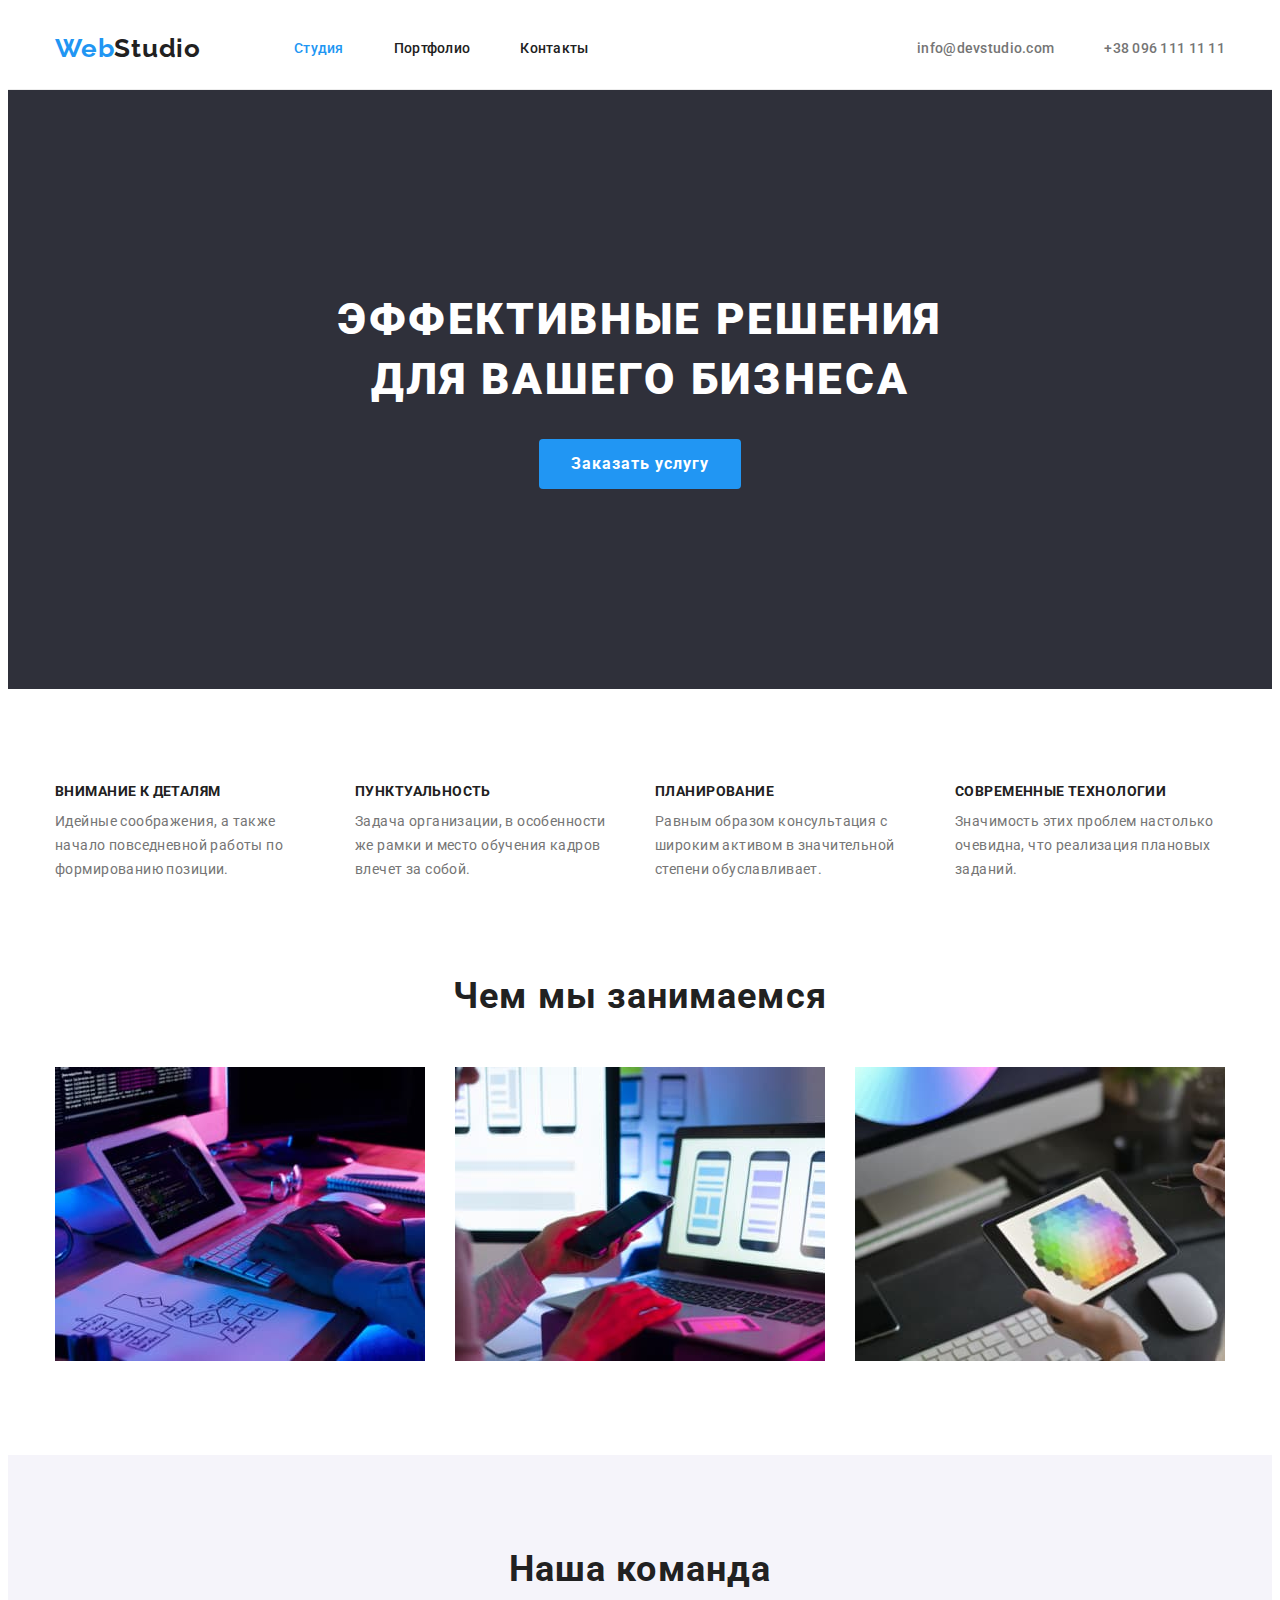
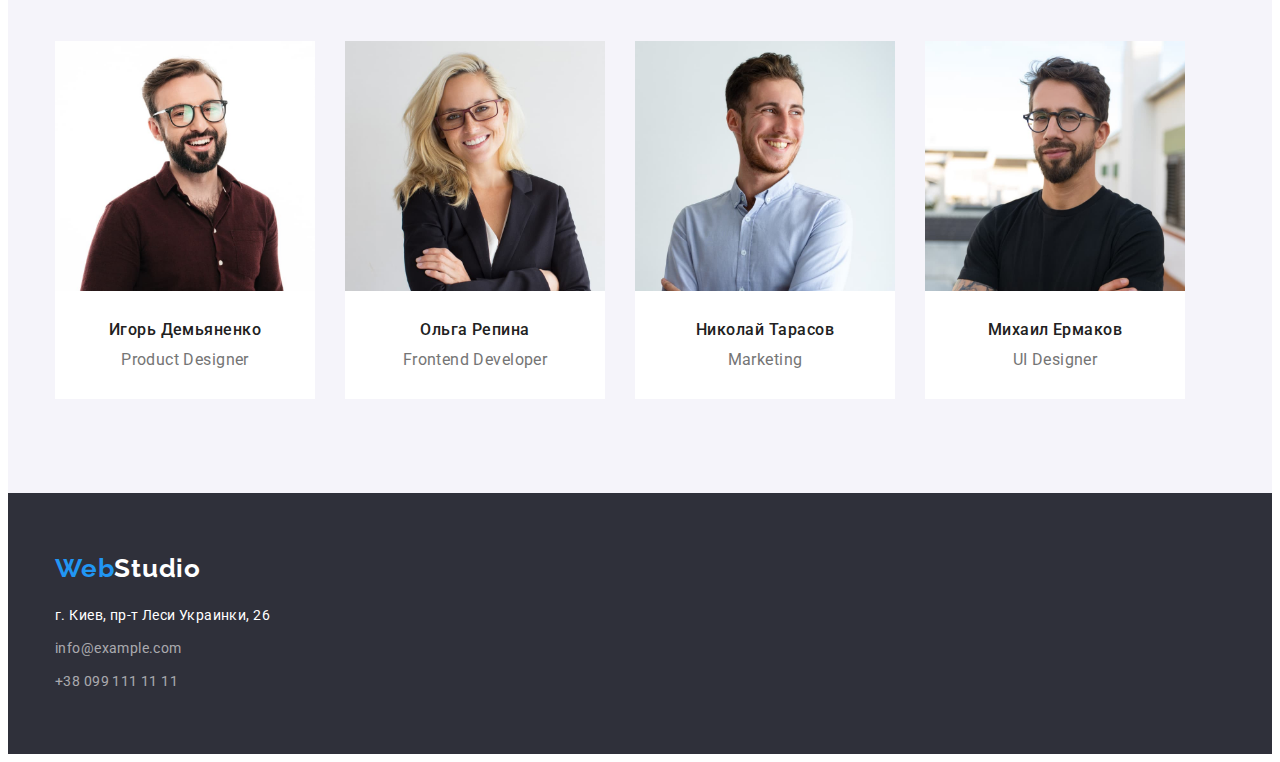
==== index.html @ c7f2487e "q" ====
<!DOCTYPE html>
<html lang="ru">

<head>
    <meta charset="UTF-8">
    <meta http-equiv="X-UA-Compatible" content="IE=edge">
    <meta name="viewport" content="width=device-width, initial-scale=1.0">
    <title>WebStudio</title>
    <link rel="preconnect" href="https://fonts.googleapis.com">
    <link rel="preconnect" href="https://fonts.gstatic.com" crossorigin>
    <link href="https://fonts.googleapis.com/css2?family=Raleway:wght@700&family=Roboto:wght@400;500;700;900&display=swap"
        rel="stylesheet">
    <link rel="stylesheet" href="https://cdnjs.cloudflare.com/ajax/libs/modern-normalize/1.1.0/modern-normalize.min.css"
        integrity="sha512-wpPYUAdjBVSE4KJnH1VR1HeZfpl1ub8YT/NKx4PuQ5NmX2tKuGu6U/JRp5y+Y8XG2tV+wKQpNHVUX03MfMFn9Q=="
        crossorigin="anonymous" referrerpolicy="no-referrer" />
    <link rel="stylesheet" href="./css/styles.css">
</head>

<body>
    <header class="header">
       <div class="container nav">
            <nav class="header-nav">
                <!--logo-->
                <a class="logo" href="./index.html">Web<span>Studio</span></a>
                <!--nav-->
                <ul class="header-list">
                    <li><a class="link current" href="./index.html">Студия</a></li>
                    <li><a class="link" href="./portfolio.html">Портфолио</a></li>
                    <li><a class="link" href="#">Контакты</a></li>
                </ul>
            </nav>
            <!--contacts-->
            <ul class="header-list-contacts">
                <li><a class="link" href="mailto:info@devstudio.com">info@devstudio.com</a></li>
                <li><a class="link" href="tel:+380961111111">+38 096 111 11 11</a></li>
            </ul>
       </div>
    </header>
    <!--main-->
    <main class="main">
        <!--кнопка заказать услугу-->
        <section class="section-one">
            <div class="container">
                <h1 class="section-one-title">Эффективные решения для вашего бизнеса</h1>
                <button class="button" type="button">Заказать услугу</button>
            </div>
        </section>
        <!--плюсы и преимущества-->
        <section class="section-two">
           <div class="container">
                <!--скрытый заголовок-->
                <h2 class="section-two-title">Наши плюсы и преимущества</h2>
                <ul class="section-two-list">
                    <li>
                        <h3 class="title">Внимание к деталям</h3>
                        <p>Идейные соображения, а также начало повседневной работы по формированию позиции.</p>
                    </li>
                    <li>
                        <h3 class="title">Пунктуальность</h3>
                        <p>Задача организации, в особенности же рамки и место обучения кадров влечет за собой.</p>
                    </li>
                    <li>
                        <h3 class="title">Планирование</h3>
                        <p>Равным образом консультация с широким активом в значительной степени обуславливает.</p>
                    </li>
                    <li>
                        <h3 class="title">Современные технологии</h3>
                        <p>Значимость этих проблем настолько очевидна, что реализация плановых заданий.</p>
                    </li>
                </ul>
           </div>
        </section>
        <!--чем занимаемся-->
        <section class="section-three">
            <div class="container">
                <h2 class="section-three-title">Чем мы занимаемся</h2>
                <ul class="section-three-list">
                    <li> <img src="./images/cod.jpg" alt="Процесс написания кода" width="370"> </li>
                    <li> <img src="./images/app.jpg" alt="Разработки приложений" width="370"> </li>
                    <li> <img src="./images/design.jpg" alt="Работа с дизайном" width="370"> </li>
                </ul>
            </div>
        </section>
        <!--команда-->
        <section class="section-four">
            <div class="container">
                <h2 class="section-four-title">Наша команда</h2>
                <ul class="section-four-list">
                    <li>
                        <img src="./images/ihor.jpg" alt="Игорь Демьяненко" width="260">
                        <h3 class="title">Игорь Демьяненко</h3>
                        <p>Product Designer</p>
                    </li>
                    <li>
                        <img src="./images/olga.jpg" alt="Ольга Репина" width="260">
                        <h3 class="title">Ольга Репина</h3>
                        <p>Frontend Developer</p>
                    </li>
                    <li>
                        <img src="./images/nikolai.jpg" alt="Николай Тарасов" width="260">
                        <h3 class="title">Николай Тарасов</h3>
                        <p>Marketing</p>
                    </li>
                    <li>
                        <img src="./images/mihailo.jpg" alt="Михаил Ермаков" width="260">
                        <h3 class="title">Михаил Ермаков</h3>
                        <p>UI Designer</p>
                    </li>
                </ul>
            </div>
        </section>
    </main>
    <!--footer-->
    <footer class="footer">
      <div class="container">
            <a class="logo-footer" href="./index.html">Web<span>Studio</span></a>
            <address>
                <ul class="address">
                   <li><a class="link-address" href="https://goo.gl/maps/ifKrriMA3QEDocWd7">г. Киев, пр-т Леси Украинки, 26</a> <br /></li>
                   <li><a class="link" href="mailto:info@example.com">info@example.com</a> <br /></li>
                   <li><a class="link" href="tel:+380991111111">+38 099 111 11 11</a></li>
                </ul>
            </address>
      </div>
    </footer>
</body>

</html>
---- css/styles.css ----
/* основной цвет текста : #212121; */
/* вторичный цвет текста : #757575; */
/* акцентный цвет текста : #2196F3; */
/* заголовок : #FFFFFF; */
/* футер вторичный цвет : rgba(255, 255, 255, 0.6); */
/* бекграунд фон : #2F303A; */
/* бекграунд кнопка main : #188CE8 */
/* бекграунд секции команда : #F5F4FA */
/* header border : #ECECEC */
/* list-img border : #eeeeee */
/* background btn portfolio : #f5f4fa  */

:root {
    --primary-text-color: #757575;
    --secondary-text-color: #212121;
    --accent-color: #2196f3;
    --white-color: #ffffff;
    --footer-secondary-text-color: rgba(255, 255, 255, 0.6);
    --background-fon: #2f303a;
    --background-btn-main: #188ce8;
    --background-section-four: #f5f4fa;
    --header-border: #ececec;
    --list-img-border: #eeeeee;
    --background-btn-portfoliio : #f5f4fa;
}

html{
    box-sizing: border-box;
}

*,
*::before,
*::after{
box-sizing: inherit;
}

body {
    font-family: "Roboto", "sans-serif";
    font-size: 14px;
    letter-spacing: 0.03em;
    color: var(--primary-text-color);
    background-color: var(--white-color);
}

ul {
    list-style: none;
    padding: 0px;
    margin: 0px;
}

h1,
h2,
h3,
h4,
h5,
h6,
p {
    margin: 0;
}

img {
    display: block; 
    max-width: 100%; 
    height: auto;
}

.section-one,
.section-two,
.section-three,
.section-four,
.portfolio-section-one {
    padding-top: 94px;
    padding-bottom: 94px;
}

/* скрытые заголовки */
.section-two-title,
.portfolio-section-one-title {
    position: absolute;
    width: 1px;
    height: 1px;
    margin: -1px;
    border: 0;
    padding: 0;

    white-space: nowrap;
    clip-path: inset(100%);
    clip: rect(0 0 0 0);
    overflow: hidden;
}
/* контейнер */
.container {
    width: 1200px;
    margin-right: auto;
    margin-left: auto;
    padding-left: 15px;
    padding-right: 15px;
}

/* logo */
.logo {
    color: var(--accent-color);
    font-family: "Raleway", "sans-serif";
    font-weight: 700;
    font-size: 26px;
    line-height: 1.19;
    letter-spacing: 0.03em;
    text-decoration: none;
}

.logo span {
    color: var(--secondary-text-color);
}

/* nav */
.nav{
    display: flex;
}
.header-nav{
    display: flex;
    align-items: center;
}

.header-list .link {
    color: var(--secondary-text-color);
    font-weight: 500;
    font-size: 14px;
    line-height: 1.2;
    letter-spacing: 0.02em;
    text-decoration: none;
    display: block;
    padding: 32px 0;
}

.header-list .link:hover,
.header-list .link:focus {
    color: var(--accent-color);
}

.header-list .link.current {
    color: var(--accent-color);
}

.header-list{
    display: flex;
    margin-left: 93px;
}

.header-list li+li,
.header-list-contacts li+li{
    margin-left: 50px;
}

/* contacts */
.header-list-contacts{
    display: flex;
    align-items: center;
    margin-left: auto;
}

.header-list-contacts .link {
    color: var(--primary-text-color);
    font-weight: 500;
    font-size: 14px;
    line-height: 1.2;
    letter-spacing: 0.02em;
    text-decoration: none;
}

.header-list-contacts .link:hover,
.header-list-contacts .link:focus {
    color: var(--accent-color);
}

header {
    border-bottom: 1px solid;
    border-color: var(--header-border);
}

/* кнопка заказать услугу */
.section-one-title {
    color: var(--white-color);
    font-weight: 900;
    font-size: 44px;
    line-height: 1.36;
    text-align: center;
    letter-spacing: 0.06em;
    text-transform: uppercase;

    max-width: 696px;
    
    margin-bottom: 30px;
    margin-left: auto;
    margin-right: auto;
}

.section-one {
    background-color: var(--background-fon);
    text-align: center;
    padding: 200px 0;
}

.section-one button {
    color: var(--white-color);
    background-color: var(--accent-color);
    font-family: inherit;
    font-weight: 700;
    font-size: 16px;
    line-height: 1.87;
    display: flex;
    align-items: center;
    text-align: center;
    letter-spacing: 0.06em;
    cursor: pointer;

    border-radius: 4px;
    padding: 10px 32px;
    border: 0px;
    margin-left: auto;
    margin-right: auto;
}

.section-one button:hover,
.section-one button:focus {
    background-color: var(--background-btn-main);
}

/* заголовки секций */
.section-two-title,
.section-three-title,
.section-four-title,
.portfolio-section-one-title {
    color: var(--secondary-text-color);
    font-weight: 700;
    font-size: 36px;
    line-height: 1.16;
    text-align: center;
    letter-spacing: 0.03em;
}

/* плюсы и преимущества */
.section-two-list{
    display: flex;
}

.section-two-list li+li{
    margin-left: 30px;
}

.section-two-list li{
    width: calc((100% - 90px) / 4)
}
.section-two-list .title {
    color: var(--secondary-text-color);
    font-weight: 700;
    font-size: 14px;
    line-height: 1.2;
    letter-spacing: 0.03em;
    text-transform: uppercase;

    margin-bottom: 10px;
}

.section-two-list p {
    font-size: 14px;
    line-height: 1.7;
    letter-spacing: 0.03em;
}

/* чем мы занимаемся */
.section-three {
    padding-top: 0;
}

.section-three-title{
    margin-bottom: 50px;
}

.section-three-list {
    display: flex;
}

.section-three-list li+li{
    margin-left: 30px;
}
/* команда */
.section-four {
    background-color: var(--background-section-four);
}

.section-four-title {
    margin-bottom: 50px;
}

.section-four-list {
    display: flex;
}

.section-four-list li+li {
    margin-left: 30px;
}

.section-four-list li {
    background-color: var(--white-color);
    text-align: center;
}

.section-four-list img {
    margin-bottom: 30px;
}

.section-four-list .title {
    color: var(--secondary-text-color);
    font-weight: 500;
    font-size: 16px;
    line-height: 1.18;
    letter-spacing: 0.03em;
    margin-bottom: 10px;
}

.section-four p {
    font-size: 16px;
    padding-bottom: 30px;
}

/* css portfolio */

/* portfolio buttons */
.portfolio-section-one-list {
    display: flex;
    justify-content: center;
}

.portfolio-section-one-list li+li {
    margin-left: 8px;
}

.btn {
    margin-bottom: 50px;
}

.portfolio-section-one-list button {
    color: var(--secondary-text-color);
    background-color: var(--background-btn-portfoliio);
    cursor: pointer;
    font-family: inherit;
    font-weight: 500;
    font-size: 16px;
    line-height: 1.6;
    text-align: center;
    letter-spacing: 0.03em;

    display: inline-block;
    border-radius: 4px;
    padding: 6px 22px;
    border: 0px;
}

.portfolio-section-one-list button:hover,
.portfolio-section-one-list button:focus {
    background-color: var(--accent-color);
    color: var(--white-color);
}

/* галерея */
.list-img {
    display: flex;
    flex-wrap: wrap;
}

.list-img li {
    margin-bottom: 30px;
    background-color: var(--white-color);
    padding-bottom: 20px;
}
/* ATANTION */
.list-img li:not(:nth-child(3n)) {
    margin-right: 30px;
}

.list-img li {
    margin-bottom: 30px;
    background-color: var(--white-color);
    padding-bottom: 20px;
}

.list-img li:nth-last-child(-n + 3) {
    margin-bottom: 0;
}

.list-img > li > a {
    text-decoration: none;
}

.list-img .title {
    font-weight: 700;
    font-size: 18px;
    line-height: 2;
    letter-spacing: 0.06em;
    color: var(--secondary-text-color);
    margin-bottom: 4px;
}

.list-img h2 {
    margin-top: 20px;
}

.list-img p {
    font-size: 16px;
    line-height: 1.8;
    letter-spacing: 0.03em;
    color: var(--primary-text-color);
    padding-bottom: 20px;
}

.borders {
    padding-right: 24px;
    padding-left: 24px;
    padding-bottom: 20px;
    padding-top: 20px;
    border-bottom: 1px solid; 
    border-left: 1px solid;
    border-right: 1px solid;
    border-color: var(--list-img-border);
}

/* футер */
.footer {
    background-color: var(--background-fon);
    padding: 60px 0;
}

/* logo */
.logo-footer {
    color: var(--accent-color);
    font-family: "Raleway", "sans-serif";
    
    font-weight: 700;
    font-size: 26px;
    line-height: 1.19;
    letter-spacing: 0.03em;
    text-decoration: none;
    display: block;
    margin-bottom: 20px;
}

.logo-footer span {
    color: var(--white-color);
}

/* address */
.address li+li {
    margin-top: 9px;
}
.address .link-address {
    color: var(--white-color);
    font-size: 14px;
    line-height: 1.7;
    letter-spacing: 0.03em;
    text-decoration: none;
    font-style: normal;
}

.address .link-address:hover,
.address .link-address:focus {
    color: var(--accent-color);
}

.address .link {
    color: var(--footer-secondary-text-color);
    font-size: 14px;
    line-height: 1.7;
    letter-spacing: 0.03em;
    text-decoration: none;
    font-style: normal;
}

.address .link:hover,
.address .link:focus {
    color: var(--accent-color);
}
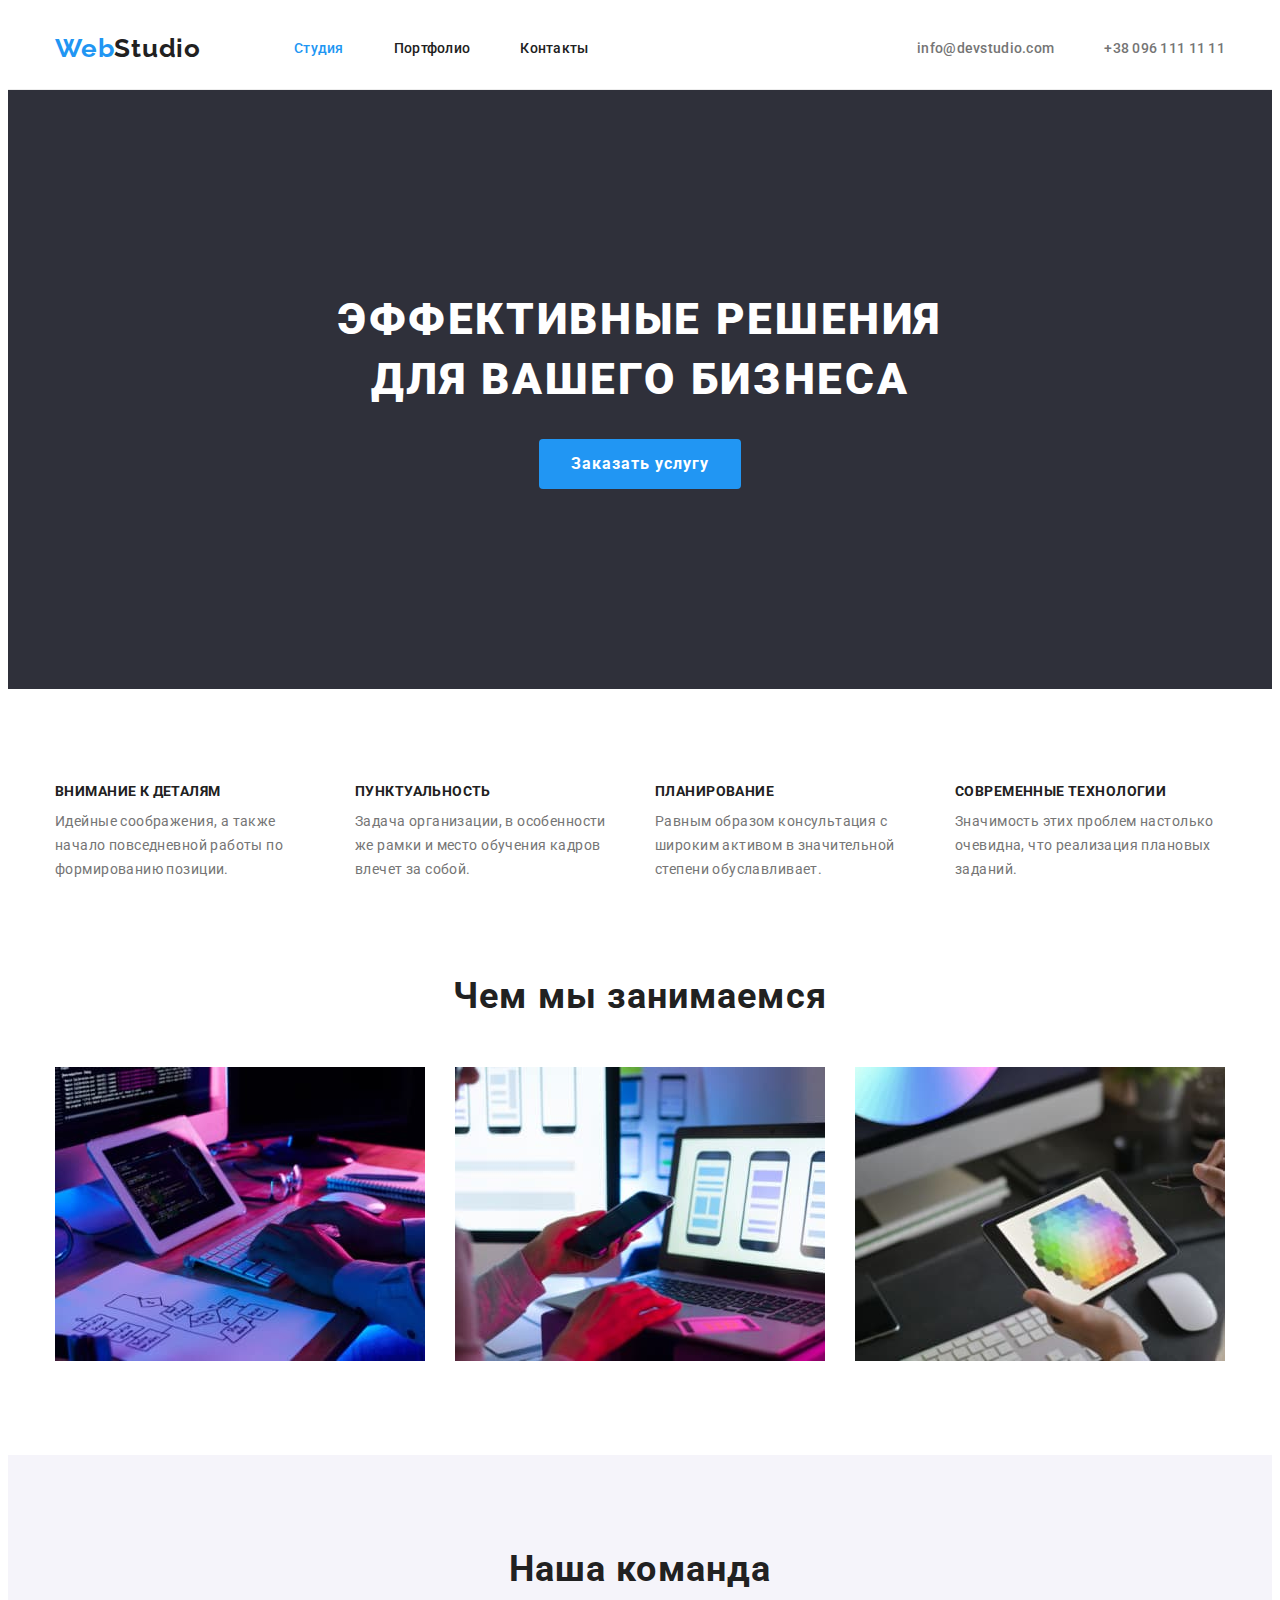
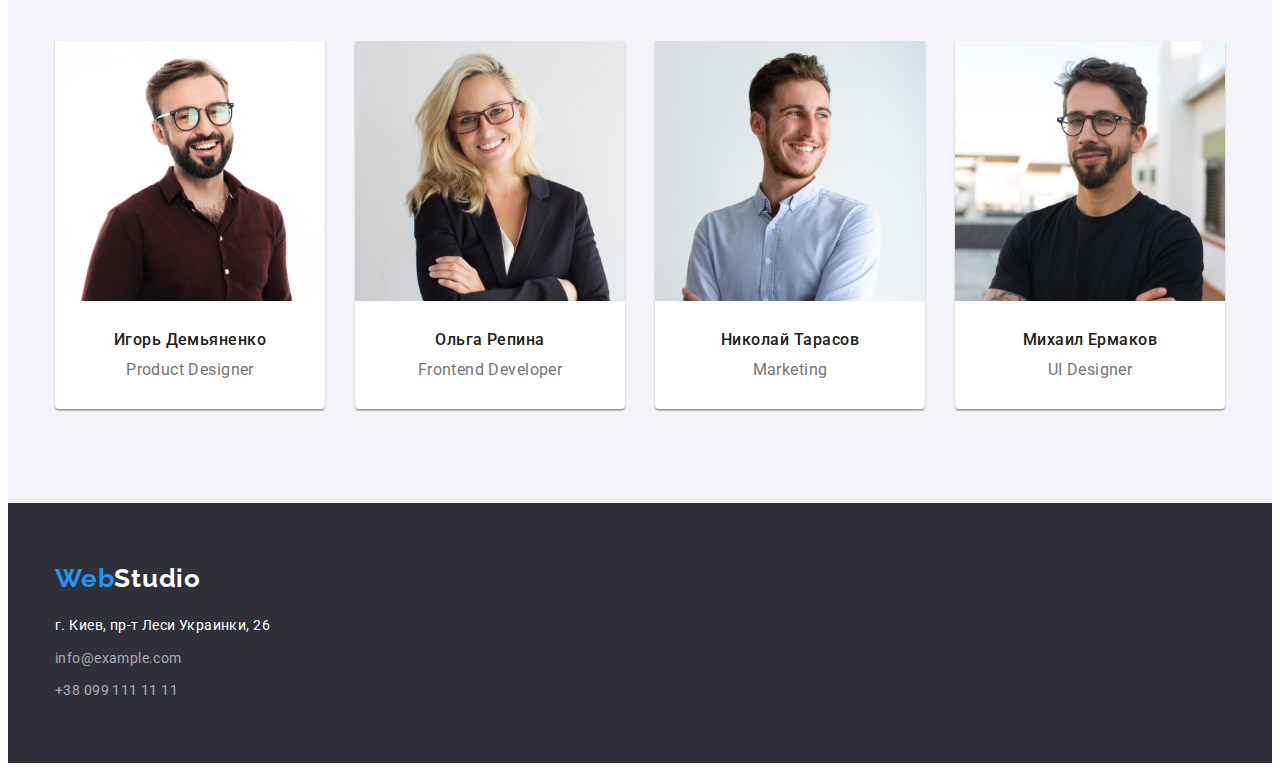
==== commit 2b58add1: "доработка" ====
--- a/index.html
+++ b/index.html
@@ -87,22 +87,22 @@
                 <h2 class="section-four-title">Наша команда</h2>
                 <ul class="section-four-list">
                     <li>
-                        <img src="./images/ihor.jpg" alt="Игорь Демьяненко" width="260">
+                        <img src="./images/ihor.jpg" alt="Игорь Демьяненко" width="270">
                         <h3 class="title">Игорь Демьяненко</h3>
                         <p>Product Designer</p>
                     </li>
                     <li>
-                        <img src="./images/olga.jpg" alt="Ольга Репина" width="260">
+                        <img src="./images/olga.jpg" alt="Ольга Репина" width="270">
                         <h3 class="title">Ольга Репина</h3>
                         <p>Frontend Developer</p>
                     </li>
                     <li>
-                        <img src="./images/nikolai.jpg" alt="Николай Тарасов" width="260">
+                        <img src="./images/nikolai.jpg" alt="Николай Тарасов" width="270">
                         <h3 class="title">Николай Тарасов</h3>
                         <p>Marketing</p>
                     </li>
                     <li>
-                        <img src="./images/mihailo.jpg" alt="Михаил Ермаков" width="260">
+                        <img src="./images/mihailo.jpg" alt="Михаил Ермаков" width="270">
                         <h3 class="title">Михаил Ермаков</h3>
                         <p>UI Designer</p>
                     </li>
--- a/css/styles.css
+++ b/css/styles.css
@@ -73,7 +73,7 @@
     padding-bottom: 94px;
 }
 
-/* скрытые заголовки */
+/*----------скрытые заголовки */
 .section-two-title,
 .portfolio-section-one-title {
     position: absolute;
@@ -88,7 +88,8 @@
     clip: rect(0 0 0 0);
     overflow: hidden;
 }
-/* контейнер */
+
+/*----------контейнер */
 .container {
     width: 1200px;
     margin-right: auto;
@@ -97,7 +98,7 @@
     padding-right: 15px;
 }
 
-/* logo */
+/*----------logo */
 .logo {
     color: var(--accent-color);
     font-family: "Raleway", "sans-serif";
@@ -112,7 +113,7 @@
     color: var(--secondary-text-color);
 }
 
-/* nav */
+/*----------nav */
 .nav{
     display: flex;
 }
@@ -151,7 +152,7 @@
     margin-left: 50px;
 }
 
-/* contacts */
+/*----------contacts */
 .header-list-contacts{
     display: flex;
     align-items: center;
@@ -173,11 +174,10 @@
 }
 
 header {
-    border-bottom: 1px solid;
-    border-color: var(--header-border);
-}
-
-/* кнопка заказать услугу */
+    border-bottom: 1px solid var(--header-border);
+}
+
+/*----------кнопка заказать услугу */
 .section-one-title {
     color: var(--white-color);
     font-weight: 900;
@@ -225,7 +225,7 @@
     background-color: var(--background-btn-main);
 }
 
-/* заголовки секций */
+/*----------заголовки секций */
 .section-two-title,
 .section-three-title,
 .section-four-title,
@@ -238,7 +238,7 @@
     letter-spacing: 0.03em;
 }
 
-/* плюсы и преимущества */
+/*----------плюсы и преимущества */
 .section-two-list{
     display: flex;
 }
@@ -248,8 +248,9 @@
 }
 
 .section-two-list li{
-    width: calc((100% - 90px) / 4)
-}
+    width: 270px;
+}
+
 .section-two-list .title {
     color: var(--secondary-text-color);
     font-weight: 700;
@@ -267,12 +268,12 @@
     letter-spacing: 0.03em;
 }
 
-/* чем мы занимаемся */
+/*----------чем мы занимаемся */
 .section-three {
     padding-top: 0;
 }
 
-.section-three-title{
+.section-three-title {
     margin-bottom: 50px;
 }
 
@@ -280,10 +281,11 @@
     display: flex;
 }
 
-.section-three-list li+li{
+.section-three-list li+li {
     margin-left: 30px;
 }
-/* команда */
+
+/*----------команда */
 .section-four {
     background-color: var(--background-section-four);
 }
@@ -303,10 +305,9 @@
 .section-four-list li {
     background-color: var(--white-color);
     text-align: center;
-}
-
-.section-four-list img {
-    margin-bottom: 30px;
+    width: 270px;
+    box-shadow: 0px 1px 3px rgba(0, 0, 0, 0.12), 0px 1px 1px rgba(0, 0, 0, 0.14), 0px 2px 1px rgba(0, 0, 0, 0.2);
+    border-radius: 0px 0px 4px 4px;
 }
 
 .section-four-list .title {
@@ -316,6 +317,7 @@
     line-height: 1.18;
     letter-spacing: 0.03em;
     margin-bottom: 10px;
+    padding-top: 30px;
 }
 
 .section-four p {
@@ -323,20 +325,17 @@
     padding-bottom: 30px;
 }
 
-/* css portfolio */
-
-/* portfolio buttons */
+/*----------css portfolio----------*/
+
+/*----------portfolio buttons */
 .portfolio-section-one-list {
     display: flex;
     justify-content: center;
+    margin-bottom: 50px;
 }
 
 .portfolio-section-one-list li+li {
     margin-left: 8px;
-}
-
-.btn {
-    margin-bottom: 50px;
 }
 
 .portfolio-section-one-list button {
@@ -362,30 +361,18 @@
     color: var(--white-color);
 }
 
-/* галерея */
+/*----------галерея */
 .list-img {
     display: flex;
     flex-wrap: wrap;
+    margin-left: -30px;
 }
 
 .list-img li {
+    width: calc(100% / 3 - 30px);
+    margin-left: 30px;
     margin-bottom: 30px;
     background-color: var(--white-color);
-    padding-bottom: 20px;
-}
-/* ATANTION */
-.list-img li:not(:nth-child(3n)) {
-    margin-right: 30px;
-}
-
-.list-img li {
-    margin-bottom: 30px;
-    background-color: var(--white-color);
-    padding-bottom: 20px;
-}
-
-.list-img li:nth-last-child(-n + 3) {
-    margin-bottom: 0;
 }
 
 .list-img > li > a {
@@ -401,36 +388,31 @@
     margin-bottom: 4px;
 }
 
-.list-img h2 {
-    margin-top: 20px;
-}
-
 .list-img p {
     font-size: 16px;
     line-height: 1.8;
     letter-spacing: 0.03em;
     color: var(--primary-text-color);
-    padding-bottom: 20px;
 }
 
 .borders {
-    padding-right: 24px;
+    padding: 24px 20px;
+    /* padding-right: 24px;
     padding-left: 24px;
     padding-bottom: 20px;
-    padding-top: 20px;
-    border-bottom: 1px solid; 
-    border-left: 1px solid;
-    border-right: 1px solid;
-    border-color: var(--list-img-border);
-}
-
-/* футер */
+    padding-top: 20px; */
+    border-bottom: 1px solid var(--list-img-border); 
+    border-left: 1px solid var(--list-img-border);
+    border-right: 1px solid var(--list-img-border);
+}
+
+/*----------футер */
 .footer {
     background-color: var(--background-fon);
     padding: 60px 0;
 }
 
-/* logo */
+/*----------logo */
 .logo-footer {
     color: var(--accent-color);
     font-family: "Raleway", "sans-serif";
@@ -448,7 +430,7 @@
     color: var(--white-color);
 }
 
-/* address */
+/*----------address */
 .address li+li {
     margin-top: 9px;
 }
